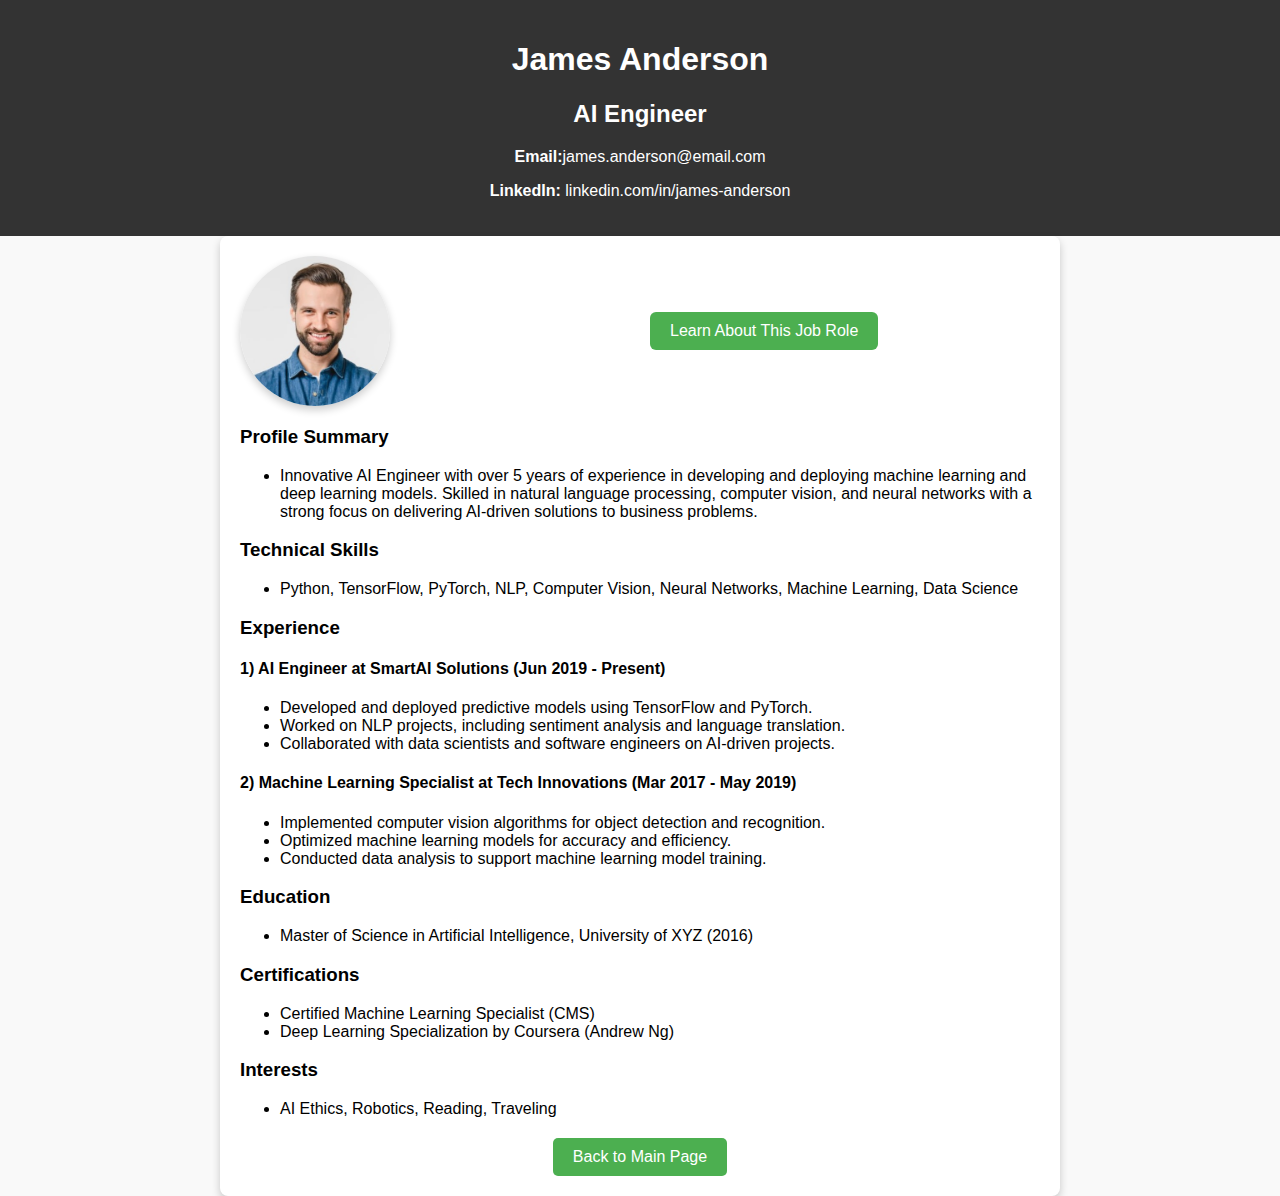
==== pages/resume_ai.html @ 7a3357d1 "Final file" ====
<!DOCTYPE html>
<html lang="en">
<head>
    <meta charset="UTF-8">
    <meta name="viewport" content="width=device-width, initial-scale=1.0">
    <title>Jamie Lee - AI Engineer</title>
    <link rel="stylesheet" href="../styles/styles.css">
</head>
<body>
    <header>
        <h1>James Anderson</h1>
        <h2>AI Engineer</h2>
        <p><strong>Email:</strong>james.anderson@email.com</p>
        <p><strong>LinkedIn:</strong> linkedin.com/in/james-anderson</p>
    </header>

    <section class="resume-page">
        <div class="profile-section">
            <img src="../images/ai engineer.jpg" alt="Jamie Lee Photo" class="profile-photo" width="300px" height="300px">
            <button onclick="window.location.href='../pages/job_role_ai.html'" class="job-role-button">Learn About This Job Role</button>
        </div>
        
        <h3>Profile Summary</h3>
        <ul>
            <li>Innovative AI Engineer with over 5 years of experience in developing and deploying machine learning and deep learning models. Skilled in natural language processing, computer vision, and neural networks with a strong focus on delivering AI-driven solutions to business problems.</li>
        </ul>

        <h3>Technical Skills</h3>
        <ul>
            <li>Python, TensorFlow, PyTorch, NLP, Computer Vision, Neural Networks, Machine Learning, Data Science</li>
        </ul>

        <h3>Experience</h3>
        <h4>1) AI Engineer at SmartAI Solutions (Jun 2019 - Present)</h4>
        <ul>
            <li>Developed and deployed predictive models using TensorFlow and PyTorch.</li>
            <li>Worked on NLP projects, including sentiment analysis and language translation.</li>
            <li>Collaborated with data scientists and software engineers on AI-driven projects.</li>
        </ul>

        <h4>2) Machine Learning Specialist at Tech Innovations (Mar 2017 - May 2019)</h4>
        <ul>
            <li>Implemented computer vision algorithms for object detection and recognition.</li>
            <li>Optimized machine learning models for accuracy and efficiency.</li>
            <li>Conducted data analysis to support machine learning model training.</li>
        </ul>

        <h3>Education</h3>
        <ul>
            <li>Master of Science in Artificial Intelligence, University of XYZ (2016)</li>
        </ul>

        <h3>Certifications</h3>
        <ul>
            <li>Certified Machine Learning Specialist (CMS)</li>
            <li>Deep Learning Specialization by Coursera (Andrew Ng)</li>
        </ul>

        <h3>Interests</h3>
        <ul>
            <li>AI Ethics, Robotics, Reading, Traveling</li>
        </ul>
        <div class="back-button-section">
            <button onclick="window.location.href='../index.html'" class="back-button">Back to Main Page</button>
        </div>
    </section>
</body>
</html>
---- styles/styles.css ----
/* Global Styling */
body {
    font-family: Arial, sans-serif;
    margin: 0;
    padding: 0;
    background-color: #f9f9f9;
}

/* Header Styling */
header {
    background-color: #333;
    color: #fff;
    text-align: center;
    padding: 20px;
}

/* Main Content Styling for Home Page */
.main-content {
    display: flex;
    justify-content: center;
    flex-wrap: wrap;
    gap: 20px;
    margin: 20px;
}

/* Resume Links */
.resume-link {
    background-color: #fff;
    padding: 15px;
    border-radius: 8px;
    box-shadow: 0 4px 8px rgba(0, 0, 0, 0.2);
    text-align: center;
    cursor: pointer;
    width: 250px;
    transition: transform 0.3s, box-shadow 0.3s ease;
}

.resume-link img {
    width: 120px;
    height: 120px;
    border-radius: 50%;
    margin-bottom: 10px;
}

.resume-link h2 {
    font-size: 1.1em;
    color: #333;
    margin: 0;
}

.resume-link:hover {
    transform: translateY(-5px);
    box-shadow: 0 6px 12px rgba(0, 0, 0, 0.15);
}

/* Resume Page Styling */
.resume-page {
    max-width: 800px;
    margin: auto;
    padding: 20px;
    background-color: #fff;
    border-radius: 8px;
    box-shadow: 0 4px 8px rgba(0, 0, 0, 0.2);
}

/* Profile Section with Photo and Button */
.profile-section {
    display: flex;
    align-items: center;
    gap: 20px;
    margin-bottom: 20px;
}

.profile-photo {
    border-radius: 50%;
    width: 150px;
    height: 150px;
    object-fit: cover;
    box-shadow: 0 4px 8px rgba(0, 0, 0, 0.2);
}

/* Job Role Button Styling */
.job-role-button {
    background-color: #4CAF50;
    color: white;
    padding: 10px 20px;
    position: relative;
    left: 30%;
    border: none;
    border-radius: 6px;
    cursor: pointer;
    font-size: 16px;
    transition: background-color 0.3s ease;
}

.job-role-button:hover {
    background-color: #45a049;
}

/* Job Description Section */
.job-description {
    max-width: 800px;
    margin: 30px auto;
    background-color: #fff;
    padding: 20px;
    border-radius: 8px;
    box-shadow: 0 4px 12px rgba(0, 0, 0, 0.1);
    color: #333;
    line-height: 1.6;
}

.job-description h3 {
    color: #2c3e50;
    margin-top: 20px;
    margin-bottom: 10px;
}

.job-description p,
.job-description ul {
    margin-bottom: 15px;
}

.job-description ul {
    list-style-type: disc;
    padding-left: 20px;
}

/* Back to Resume Button Styling */
.back-button-container {
    text-align: center;
    margin-top: 20px;
}

.back-button {
    background-color: #4CAF50;
    color: white;
    padding: 10px 25px;
    border: none;
    border-radius: 5px;
    cursor: pointer;
    font-size: 16px;
    transition: background-color 0.3s ease;
}

.back-button:hover {
    background-color: #45a049;
}

/* Team Section Styling */
.team-section {
    display: flex;
    flex-wrap: wrap;
    gap: 20px;
    justify-content: center;
    margin: 20px;
}

.team-member {
    background-color: #fff;
    padding: 15px;
    margin: 10px;
    border-radius: 8px;
    box-shadow: 0 4px 8px rgba(0, 0, 0, 0.2);
    text-align: center;
    width: 200px;
    transition: transform 0.3s, box-shadow 0.3s ease;
}

.team-member img {
    width: 100px;
    height: 100px;
    border-radius: 50%;
    margin-bottom: 10px;
}

.team-member:hover {
    transform: translateY(-5px);
    box-shadow: 0 6px 12px rgba(0, 0, 0, 0.15);
}

/* Back to Main Page Button Styling */
.back-button-section {
    text-align: center;
    margin-top: 20px;
}

.back-button {
    background-color: #4CAF50;
    color: white;
    padding: 10px 20px;
    border: none;
    border-radius: 5px;
    cursor: pointer;
    font-size: 16px;
}

.back-button:hover {
    background-color: #45a049;
}

/* Team Info Button on Home Page */
#teamInfoBtn {
    background-color: #333;
    color: white;
    padding: 17px 40px;
    position: relative;
    left: 48%;
    border: none;
    border-radius: 5px;
    cursor: pointer;
    transition: background-color 0.3s ease;
}

#teamInfoBtn:hover {
    background-color: #555;
}

/* Responsiveness for Small Screens */
@media screen and (max-width: 768px) {
    .main-content {
        flex-direction: column;
        align-items: center;
    }

    .resume-link, .team-member {
        width: 90%;
    }

    .profile-photo {
        width: 120px;
        height: 120px;
    }

    .team-section {
        flex-direction: column;
        align-items: center;
    }

    .team-member {
        width: 250px;
    }
}

@media screen and (max-width: 480px) {
    header {
        padding: 15px;
    }

    .resume-link, .team-member {
        width: 100%;
    }

    .profile-photo {
        width: 100px;
        height: 100px;
    }
}
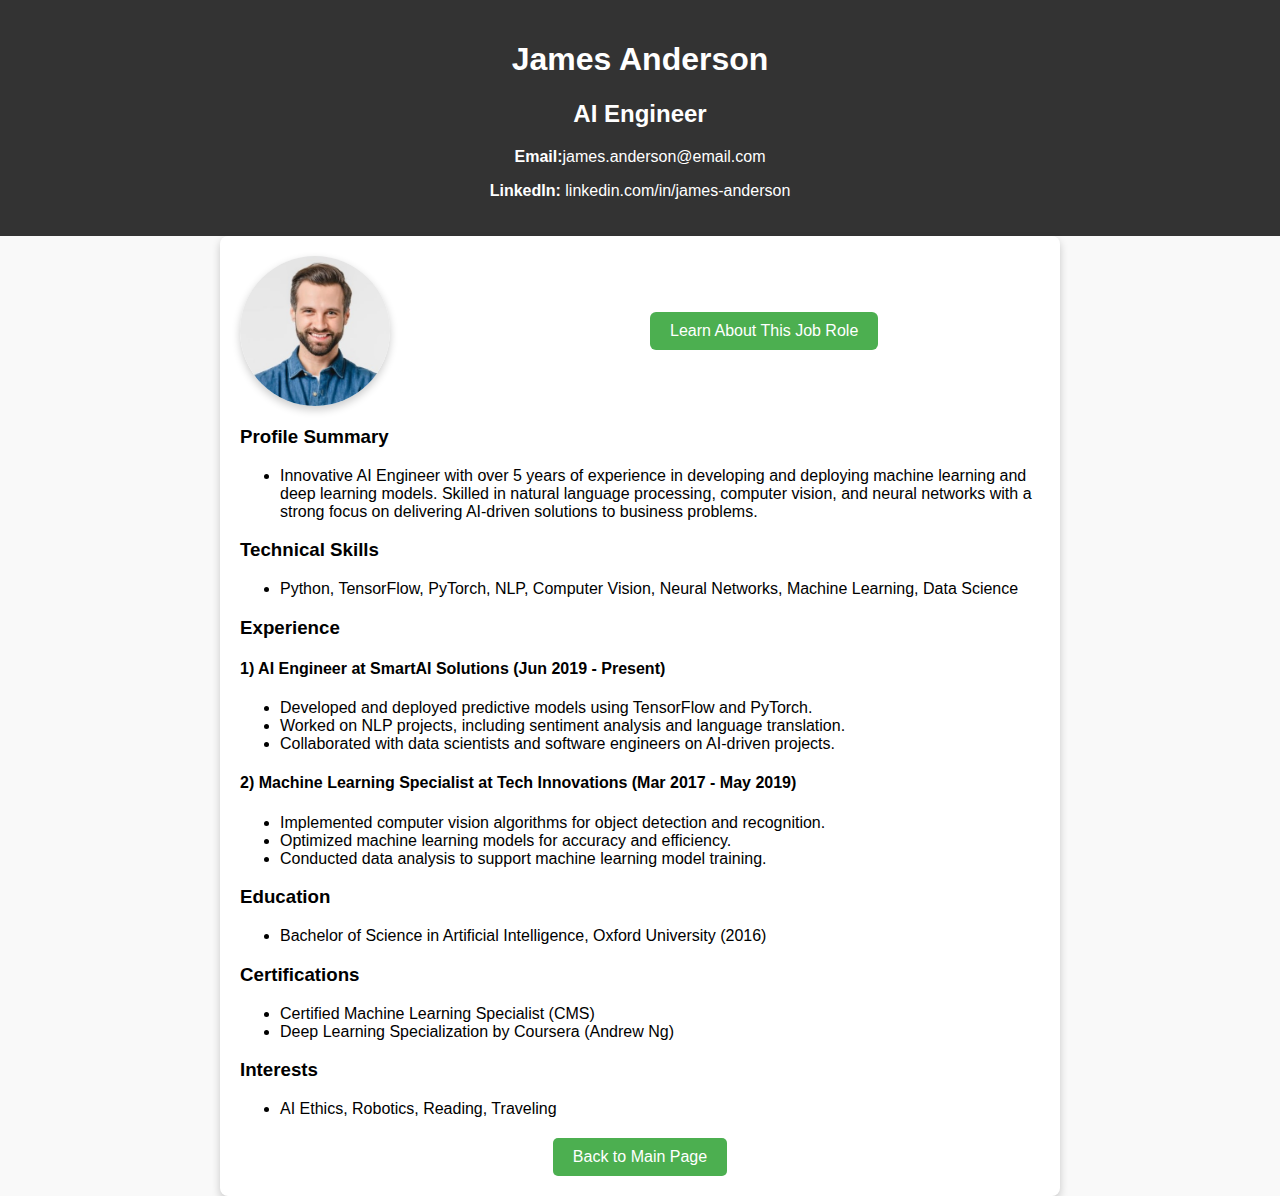
==== commit a1dd2b58: "Update resume_ai.html" ====
--- a/pages/resume_ai.html
+++ b/pages/resume_ai.html
@@ -47,7 +47,7 @@
 
         <h3>Education</h3>
         <ul>
-            <li>Master of Science in Artificial Intelligence, University of XYZ (2016)</li>
+            <li>Bachelor of Science in Artificial Intelligence, Oxford University (2016)</li>
         </ul>
 
         <h3>Certifications</h3>
--- a/styles/styles.css
+++ b/styles/styles.css
@@ -32,6 +32,7 @@
     text-align: center;
     cursor: pointer;
     width: 250px;
+    margin-bottom: 20px;
     transition: transform 0.3s, box-shadow 0.3s ease;
 }
 
@@ -255,3 +256,6 @@
         height: 100px;
     }
 }
+.link-btn{
+    text-decoration:none;
+}
